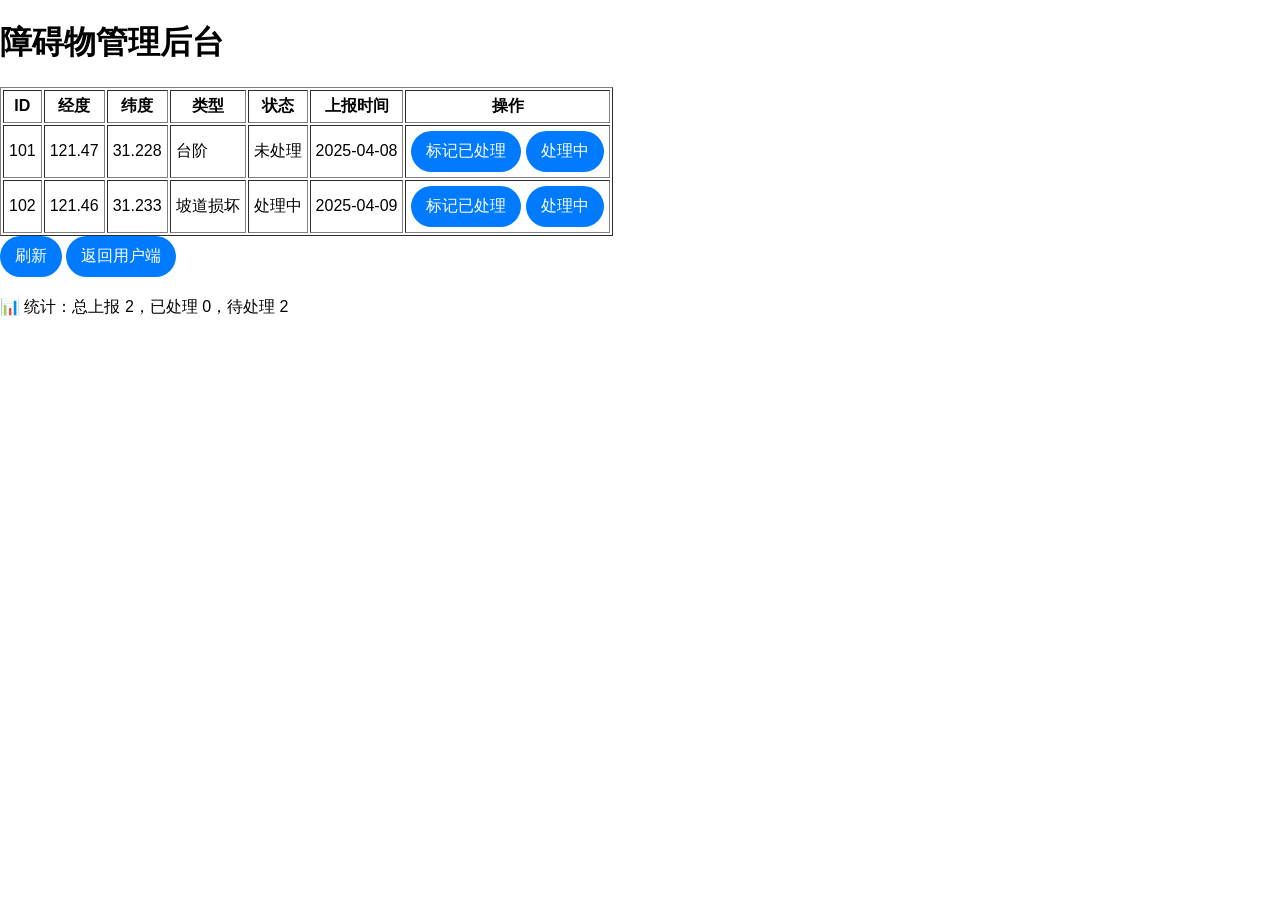
==== admin.html @ a9d5b936 "first commit" ====
<!DOCTYPE html>
<html>
<head>
    <meta charset="UTF-8">
    <title>管理员面板 - 无障碍出行伴侣</title>
    <link rel="stylesheet" href="style.css">
    <script src="mockData.js"></script>
    <script src="admin.js" defer></script>
</head>
<body>
    <h1>障碍物管理后台</h1>
    <div id="obstacleTable"></div>
    <button id="refreshBtn">刷新</button>
    <a href="index.html">返回用户端</a>
    <div id="stats" style="margin-top:20px;"></div>
</body>
</html>
---- style.css ----
body { margin: 0; padding: 0; font-family: sans-serif; }
#map { height: 70vh; width: 100%; }
#control-panel {
    position: fixed;
    bottom: 10px;
    left: 0;
    right: 0;
    display: flex;
    justify-content: space-around;
    background: rgba(0,0,0,0.7);
    padding: 10px;
    z-index: 1000;
}
button, a {
    background: #007bff;
    color: white;
    border: none;
    padding: 10px 15px;
    border-radius: 30px;
    font-size: 16px;
    cursor: pointer;
    text-decoration: none;
    display: inline-block;
}
#status {
    position: fixed;
    top: 10px;
    left: 10px;
    background: white;
    padding: 5px 10px;
    border-radius: 8px;
    z-index: 1000;
    font-size: 14px;
}
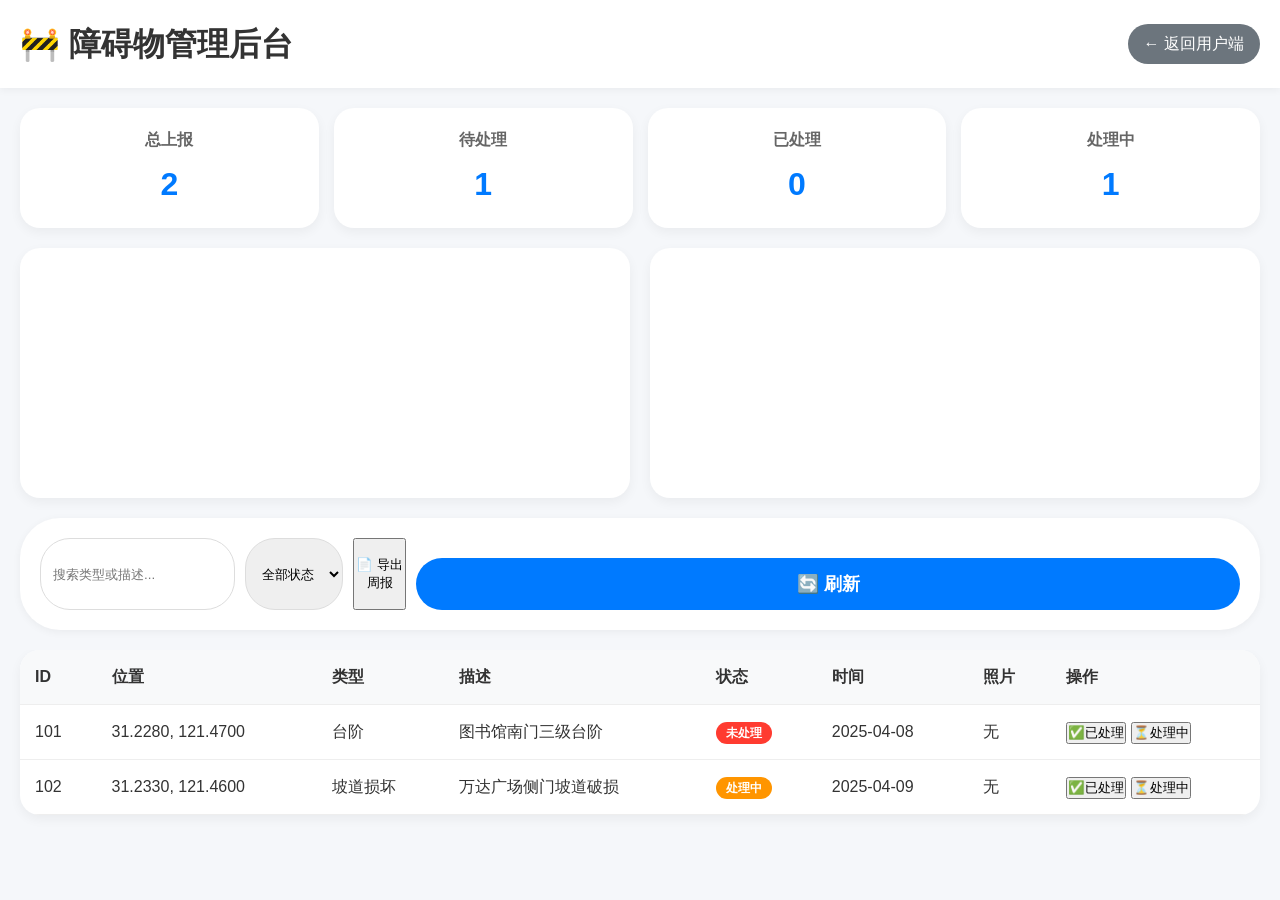
==== commit 7b890a89: "增加了一点页面" ====
--- a/admin.html
+++ b/admin.html
@@ -1,17 +1,69 @@
 <!DOCTYPE html>
-<html>
+<html lang="zh-CN">
 <head>
     <meta charset="UTF-8">
+    <meta name="viewport" content="width=device-width, initial-scale=1.0">
     <title>管理员面板 - 无障碍出行伴侣</title>
     <link rel="stylesheet" href="style.css">
-    <script src="mockData.js"></script>
-    <script src="admin.js" defer></script>
+    <script src="https://cdn.jsdelivr.net/npm/echarts@5.5.0/dist/echarts.min.js"></script>
 </head>
 <body>
-    <h1>障碍物管理后台</h1>
-    <div id="obstacleTable"></div>
-    <button id="refreshBtn">刷新</button>
-    <a href="index.html">返回用户端</a>
-    <div id="stats" style="margin-top:20px;"></div>
+    <div class="admin-header">
+        <h1>🚧 障碍物管理后台</h1>
+        <a href="index.html" class="btn-back">← 返回用户端</a>
+    </div>
+
+    <!-- 统计卡片 -->
+    <div class="stats-cards">
+        <div class="card">
+            <h3>总上报</h3>
+            <div id="totalCount">0</div>
+        </div>
+        <div class="card">
+            <h3>待处理</h3>
+            <div id="pendingCount">0</div>
+        </div>
+        <div class="card">
+            <h3>已处理</h3>
+            <div id="resolvedCount">0</div>
+        </div>
+        <div class="card">
+            <h3>处理中</h3>
+            <div id="processingCount">0</div>
+        </div>
+    </div>
+
+    <!-- 图表区域 -->
+    <div class="charts-container">
+        <div id="typeChart" style="height:250px;"></div>
+        <div id="trendChartAdmin" style="height:250px;"></div>
+    </div>
+
+    <!-- 搜索/筛选栏 -->
+    <div class="filter-bar">
+        <input type="text" id="searchInput" placeholder="搜索类型或描述...">
+        <select id="statusFilter">
+            <option value="all">全部状态</option>
+            <option value="未处理">未处理</option>
+            <option value="处理中">处理中</option>
+            <option value="已处理">已处理</option>
+        </select>
+        <button id="exportReportBtn" class="btn-secondary">📄 导出周报</button>
+        <button id="refreshBtn" class="btn-primary">🔄 刷新</button>
+    </div>
+
+    <!-- 障碍物表格 -->
+    <div id="obstacleTable" class="table-container"></div>
+
+    <!-- 照片查看模态框 -->
+    <div id="photoModal" class="modal">
+        <div class="modal-content">
+            <span class="close-btn" id="closePhotoModal">&times;</span>
+            <img id="modalPhoto" src="" alt="障碍物照片" style="max-width:100%;">
+        </div>
+    </div>
+
+    <script src="mockData.js"></script>
+    <script src="admin.js"></script>
 </body>
 </html>
--- a/style.css
+++ b/style.css
@@ -1,34 +1,322 @@
-body { margin: 0; padding: 0; font-family: sans-serif; }
-#map { height: 70vh; width: 100%; }
-#control-panel {
-    position: fixed;
-    bottom: 10px;
-    left: 0;
-    right: 0;
-    display: flex;
-    justify-content: space-around;
-    background: rgba(0,0,0,0.7);
-    padding: 10px;
-    z-index: 1000;
-}
-button, a {
-    background: #007bff;
-    color: white;
-    border: none;
-    padding: 10px 15px;
-    border-radius: 30px;
-    font-size: 16px;
-    cursor: pointer;
-    text-decoration: none;
-    display: inline-block;
-}
+/* 基础重置 */
+* {
+    box-sizing: border-box;
+    margin: 0;
+    padding: 0;
+}
+
+body {
+    font-family: 'Segoe UI', 'PingFang SC', Roboto, sans-serif;
+    background: #f5f7fa;
+    color: #333;
+    line-height: 1.5;
+}
+
+/* 高对比度主题 */
+body.high-contrast {
+    background: #000 !important;
+    color: #ff0 !important;
+}
+body.high-contrast button,
+body.high-contrast a,
+body.high-contrast .btn-primary {
+    background: #ff0 !important;
+    color: #000 !important;
+    border: 2px solid #fff !important;
+    font-weight: bold;
+}
+body.high-contrast #status {
+    background: #000 !important;
+    color: #ff0 !important;
+    border: 1px solid #ff0;
+}
+body.high-contrast .modal-content {
+    background: #000 !important;
+    color: #ff0 !important;
+    border: 2px solid #ff0;
+}
+body.high-contrast input,
+body.high-contrast select {
+    background: #333;
+    color: #ff0;
+    border: 1px solid #ff0;
+}
+
+/* 地图容器 */
+#map {
+    height: 70vh;
+    width: 100%;
+    z-index: 1;
+}
+
+/* 状态栏 */
 #status {
     position: fixed;
     top: 10px;
     left: 10px;
-    background: white;
-    padding: 5px 10px;
-    border-radius: 8px;
+    right: 10px;
+    background: rgba(255,255,255,0.95);
+    padding: 12px 15px;
+    border-radius: 30px;
+    box-shadow: 0 4px 12px rgba(0,0,0,0.15);
+    z-index: 1000;
+    font-size: 16px;
+    text-align: center;
+    backdrop-filter: blur(5px);
+    border: 1px solid rgba(0,0,0,0.05);
+}
+
+/* 控制面板 */
+#control-panel {
+    position: fixed;
+    bottom: 20px;
+    left: 10px;
+    right: 10px;
+    display: flex;
+    justify-content: space-around;
+    background: rgba(255,255,255,0.9);
+    backdrop-filter: blur(10px);
+    padding: 12px 8px;
+    border-radius: 50px;
+    box-shadow: 0 4px 20px rgba(0,0,0,0.2);
+    z-index: 1000;
+    border: 1px solid rgba(255,255,255,0.5);
+}
+
+#control-panel button,
+#control-panel a {
+    flex: 1;
+    margin: 0 5px;
+    text-align: center;
+    background: #007aff;
+    color: white;
+    border: none;
+    padding: 12px 0;
+    border-radius: 40px;
+    font-size: 16px;
+    font-weight: 600;
+    cursor: pointer;
+    text-decoration: none;
+    transition: all 0.2s;
+    box-shadow: 0 2px 6px rgba(0,122,255,0.3);
+}
+#control-panel button:active,
+#control-panel a:active {
+    transform: scale(0.96);
+    background: #005bb5;
+}
+
+/* 路线模式切换 */
+#routeModeSwitch {
+    position: fixed;
+    bottom: 100px;
+    left: 10px;
+    background: rgba(255,255,255,0.9);
+    padding: 8px 15px;
+    border-radius: 40px;
+    backdrop-filter: blur(5px);
     z-index: 1000;
     font-size: 14px;
+    box-shadow: 0 2px 8px rgba(0,0,0,0.1);
+}
+#routeModeSwitch input {
+    margin-left: 8px;
+    transform: scale(1.2);
+}
+
+/* 模态框通用 */
+.modal {
+    display: none;
+    position: fixed;
+    top: 0;
+    left: 0;
+    width: 100%;
+    height: 100%;
+    background: rgba(0,0,0,0.6);
+    z-index: 2000;
+    align-items: center;
+    justify-content: center;
+}
+.modal-content {
+    background: white;
+    padding: 25px;
+    border-radius: 24px;
+    max-width: 90%;
+    max-height: 80%;
+    overflow-y: auto;
+    box-shadow: 0 20px 40px rgba(0,0,0,0.3);
+    position: relative;
+}
+.modal-content.large {
+    width: 90%;
+    max-width: 600px;
+}
+.close-btn {
+    position: absolute;
+    top: 15px;
+    right: 20px;
+    font-size: 28px;
+    cursor: pointer;
+    color: #888;
+    font-weight: bold;
+}
+.close-btn:hover {
+    color: #000;
+}
+
+/* 表单样式 */
+form label {
+    display: block;
+    margin-top: 15px;
+    font-weight: 600;
+    color: #555;
+}
+form input,
+form select {
+    width: 100%;
+    padding: 12px;
+    margin-top: 5px;
+    border: 1px solid #ddd;
+    border-radius: 16px;
+    font-size: 16px;
+    background: #f9f9f9;
+}
+.btn-primary {
+    background: #007aff;
+    color: white;
+    border: none;
+    padding: 14px 20px;
+    border-radius: 40px;
+    font-size: 18px;
+    font-weight: bold;
+    width: 100%;
+    margin-top: 20px;
+    cursor: pointer;
+    transition: 0.2s;
+}
+.btn-primary:hover {
+    background: #005bb5;
+}
+
+/* 管理员页面样式 */
+.admin-header {
+    display: flex;
+    justify-content: space-between;
+    align-items: center;
+    padding: 20px;
+    background: white;
+    box-shadow: 0 2px 8px rgba(0,0,0,0.05);
+}
+.btn-back {
+    background: #6c757d;
+    color: white;
+    padding: 8px 16px;
+    border-radius: 30px;
+    text-decoration: none;
+}
+.stats-cards {
+    display: grid;
+    grid-template-columns: repeat(4,1fr);
+    gap: 15px;
+    padding: 20px;
+}
+.card {
+    background: white;
+    padding: 20px;
+    border-radius: 20px;
+    box-shadow: 0 4px 12px rgba(0,0,0,0.05);
+    text-align: center;
+}
+.card h3 {
+    font-size: 16px;
+    color: #666;
+}
+.card div {
+    font-size: 32px;
+    font-weight: bold;
+    margin-top: 8px;
+    color: #007aff;
+}
+.charts-container {
+    display: flex;
+    flex-wrap: wrap;
+    padding: 0 20px;
+    gap: 20px;
+}
+.charts-container > div {
+    flex: 1 1 45%;
+    background: white;
+    border-radius: 20px;
+    padding: 15px;
+    box-shadow: 0 4px 12px rgba(0,0,0,0.05);
+}
+.filter-bar {
+    display: flex;
+    gap: 10px;
+    padding: 20px;
+    background: white;
+    margin: 20px;
+    border-radius: 40px;
+    box-shadow: 0 2px 8px rgba(0,0,0,0.05);
+}
+.filter-bar input,
+.filter-bar select {
+    flex: 1;
+    padding: 12px;
+    border: 1px solid #ddd;
+    border-radius: 30px;
+}
+.table-container {
+    padding: 0 20px 20px;
+    overflow-x: auto;
+}
+table {
+    width: 100%;
+    border-collapse: collapse;
+    background: white;
+    border-radius: 20px;
+    overflow: hidden;
+    box-shadow: 0 4px 12px rgba(0,0,0,0.05);
+}
+th, td {
+    padding: 15px;
+    text-align: left;
+    border-bottom: 1px solid #eee;
+}
+th {
+    background: #f8f9fa;
+    font-weight: 600;
+}
+.photo-thumb {
+    width: 40px;
+    height: 40px;
+    object-fit: cover;
+    border-radius: 8px;
+    cursor: pointer;
+}
+.status-badge {
+    padding: 4px 10px;
+    border-radius: 30px;
+    font-size: 12px;
+    font-weight: bold;
+}
+.status-未处理 { background: #ff3b30; color: white; }
+.status-处理中 { background: #ff9500; color: white; }
+.status-已处理 { background: #34c759; color: white; }
+
+/* 清除数据按钮 */
+#clearDataBtn {
+    padding: 12px 16px;
+    border-radius: 40px;
+    border: none;
+    color: white;
+    font-weight: bold;
+    box-shadow: 0 4px 8px rgba(0,0,0,0.2);
+    cursor: pointer;
+}
+
+/* 移动端适配 */
+@media (max-width: 600px) {
+    .stats-cards { grid-template-columns: repeat(2,1fr); }
+    .charts-container > div { flex: 1 1 100%; }
 }
